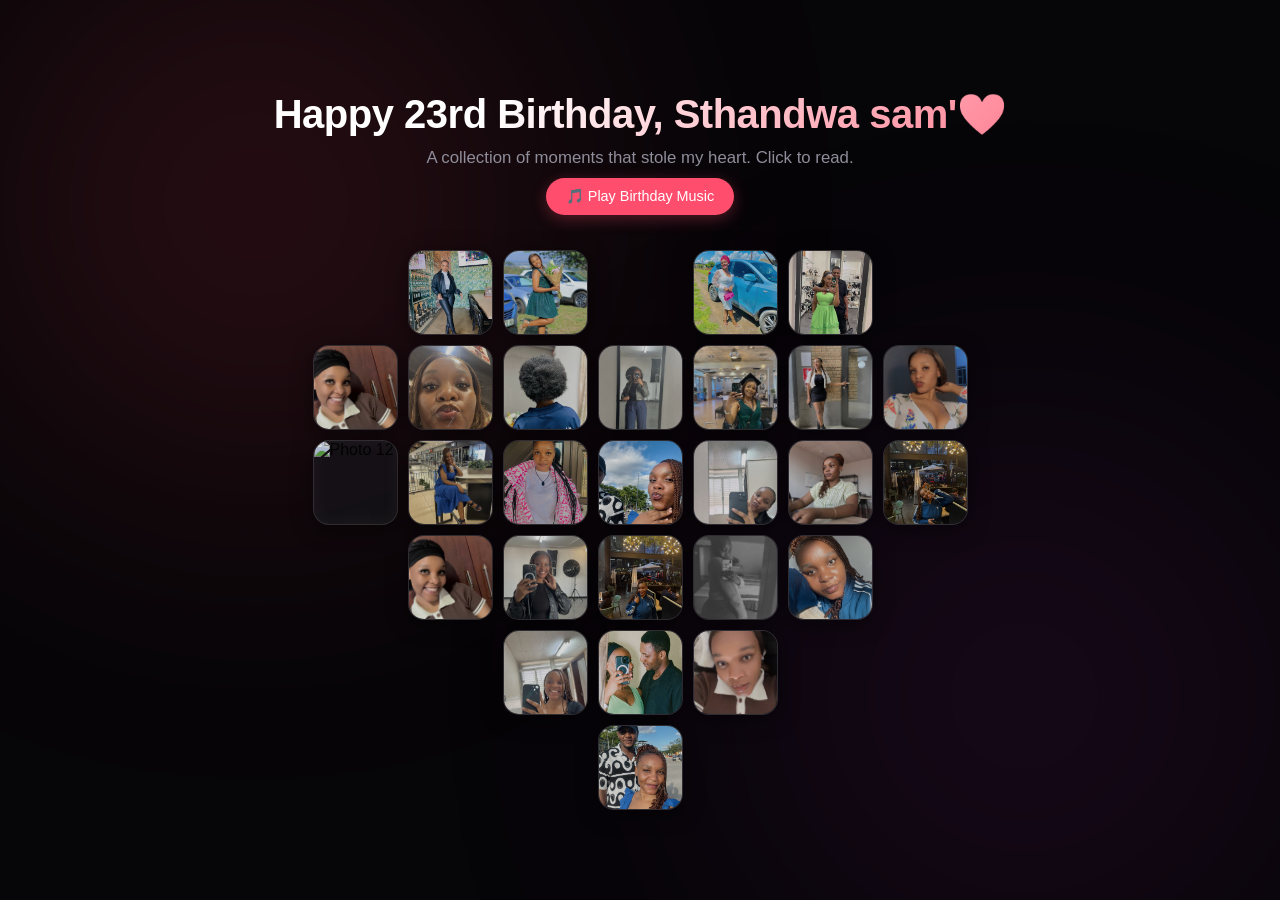
==== heart.html @ c0f25170 "v1 complete" ====
<!DOCTYPE html>
<html lang="en">
<head>
    <meta charset="UTF-8">
    <meta name="viewport" content="width=device-width, initial-scale=1.0">
    <title>Happy 23rd Birthday My Love!</title>
    <link rel="stylesheet" href="style.css">
    <style>
        /* Simple styling for the music control button */
        .music-btn {
            background: #ff4d6d;
            color: #fff;
            border: none;
            padding: 10px 20px;
            font-size: 0.9rem;
            border-radius: 20px;
            cursor: pointer;
            margin-top: 10px;
            box-shadow: 0 4px 15px rgba(255, 77, 109, 0.3);
            transition: transform 0.2s, background 0.2s;
        }
        .music-btn:hover {
            background: #ff758f;
            transform: scale(1.05);
        }
    </style>
</head>
<body>

    <div class="bg-glow-1"></div>
    <div class="bg-glow-2"></div>

    <audio id="birthdaySong" src="birthday.mp3" loop preload="auto"></audio>

    <div class="wrapper">
        <div class="header-banner">
            <h1>Happy 23rd Birthday, Sthandwa sam'❤️</h1>
            <p>A collection of moments that stole my heart. Click to read.</p>
            <button id="musicToggle" class="music-btn">🎵 Play Birthday Music</button>
        </div>

        <div class="heart-container">
            <div class="heart-cell pos-1-2" data-message="To the most beautiful girl in the world, happy 23rd birthday! 💖"><img src="images/img1.jpeg" alt="Photo 1"></div>
            <div class="heart-cell pos-1-3" data-message="Every single day with you feels like a dream come true. ✨"><img src="images/img2.jpeg" alt="Photo 2"></div>
            <div class="heart-cell pos-1-5" data-message="Cheers to 23 years of your incredible light in this world. 🥂"><img src="images/img3.jpeg" alt="Photo 3"></div>
            <div class="heart-cell pos-1-6" data-message="Your smile is my absolute favorite thing in the universe. 😍"><img src="images/img4.jpeg" alt="Photo 4"></div>
            
            <div class="heart-cell pos-2-1" data-message="I love the way you laugh at my terrible jokes. 😂💗"><img src="images/img5.jpeg" alt="Photo 5"></div>
            <div class="heart-cell pos-2-2" data-message="Growing and learning beside you is my greatest adventure. 🗺️"><img src="images/img6.jpeg" alt="Photo 6"></div>
            <div class="heart-cell pos-2-3" data-message="You look breathtakingly gorgeous in this picture! 🔥"><img src="images/img7.jpeg" alt="Photo 7"></div>
            <div class="heart-cell pos-2-4" data-message="Chapter 23 looks so, so incredibly good on you. 🎂"><img src="images/img8.JPG" alt="Photo 8"></div>
            <div class="heart-cell pos-2-5" data-message="Thank you for being my peace, my home, and my best friend. 🏠❤️"><img src="images/img9.jpeg" alt="Photo 9"></div>
            <div class="heart-cell pos-2-6" data-message="My love for you grows deeper with every passing second. 🌊"><img src="images/img10.jpeg" alt="Photo 10"></div>
            <div class="heart-cell pos-2-7" data-message="Forever wouldn't be long enough with you. ♾️"><img src="images/img11.jpeg" alt="Photo 11"></div>

            <div class="heart-cell pos-3-1" data-message="Still remember this day like it was yesterday! 📸"><img src="images/img12.jpeg" alt="Photo 12"></div>
            <div class="heart-cell pos-3-2" data-message="No matter where life takes us, my heart belongs to you. 🎯"><img src="images/img13.jpeg" alt="Photo 13"></div>
            <div class="heart-cell pos-3-3" data-message="You are the kindest, smartest soul I have ever known. 🧠🌹"><img src="images/Img14.JPG" alt="Photo 14"></div>
            <div class="heart-cell pos-3-4" data-message="The absolute center of my universe. ☀️"><img src="images/Img15.JPG" alt="Photo 15"></div>
            <div class="heart-cell pos-3-5" data-message="You make everything in life twice as beautiful. 🌸"><img src="images/img16.JPG" alt="Photo 16"></div>
            <div class="heart-cell pos-3-6" data-message="Holding your hand is still my favorite place to be. 🤝❤️"><img src="images/Img17.jpg" alt="Photo 17"></div>
            <div class="heart-cell pos-3-7" data-message="Falling for you was the easiest thing I've ever done. 🍂"><img src="images/Img18.JPG" alt="Photo 18"></div>

            <div class="heart-cell pos-4-2" data-message="I hope 23 brings you all the magic you deserve. 🪄🎉"><img src="images/Img19.JPG" alt="Photo 19"></div>
            <div class="heart-cell pos-4-3" data-message="You inspire me to be a better person every single day. 💪❤️"><img src="images/Img20.JPG" alt="Photo 20"></div>
            <div class="heart-cell pos-4-4" data-message="My favorite view will always be you looking back at me. 👀💗"><img src="images/Img21.JPG" alt="Photo 21"></div>
            <div class="heart-cell pos-4-5" data-message="May your year be filled with endless laughter and joy. 🎈"><img src="images/Img22.JPG" alt="Photo 22"></div>
            <div class="heart-cell pos-4-6" data-message="Through thick and thin, I am always in your corner. 🥊❤️"><img src="images/Img23.JPG" alt="Photo 23"></div>

            <div class="heart-cell pos-5-3" data-message="Counting my blessings, and you are always at the top. 💯"><img src="images/Img24.JPG" alt="Photo 24"></div>
            <div class="heart-cell pos-5-4" data-message="Here's to making countless more memories together! 🥂💫"><img src="images/Img25.JPG" alt="Photo 25"></div>
            <div class="heart-cell pos-5-5" data-message="You are my today, my tomorrow, and my forever. 🔐❤️"><img src="images/Img26.JPG" alt="Photo 26"></div>

            <div class="heart-cell pos-6-4" data-message="Happy 23rd Birthday! I love you infinitely. ❤️🎂🎉"><img src="images/Img27.JPG" alt="Photo 27"></div>
        </div>
    </div>

    <div class="overlay-modal" id="photoModal">
        <div class="close-hitbox"></div>
        <div class="modal-card-container">
            <div class="modal-card-inner">
                
                <div class="card-side side-front">
                    <img id="modalImg" src="" alt="Memory preview">
                    <div class="tap-hint">Tap card to read note ✨</div>
                </div>

                <div class="card-side side-back">
                    <div class="letter-deco">23 💖</div>
                    <div class="letter-body">
                        <p id="modalText"></p>
                    </div>
                    <button class="close-btn-action">Return to Heart</button>
                </div>

            </div>
        </div>
    </div>

    <script>
        const cells = document.querySelectorAll('.heart-cell');
        const modal = document.getElementById('photoModal');
        const cardInner = document.querySelector('.modal-card-inner');
        const modalImg = document.getElementById('modalImg');
        const modalText = document.getElementById('modalText');
        const closeHitbox = document.querySelector('.close-hitbox');
        const closeBtnAction = document.querySelector('.close-btn-action');
        
        // Music logic components
        const song = document.getElementById('birthdaySong');
        const musicToggleBtn = document.getElementById('musicToggle');
        let musicStarted = false;

        function startMusic() {
            if (!musicStarted) {
                song.muted = false; // Override potential default muted blocks
                song.play()
                    .then(() => {
                        musicStarted = true;
                        musicToggleBtn.textContent = "⏸️ Pause Music";
                    })
                    .catch(error => console.log("Audio play blocked: ", error));
            } else {
                if (song.paused) {
                    song.play();
                    musicToggleBtn.textContent = "⏸️ Pause Music";
                } else {
                    song.pause();
                    musicToggleBtn.textContent = "▶️ Play Music";
                }
            }
        }

        // Trigger via explicitly clicking the button
        musicToggleBtn.addEventListener('click', startMusic);

        // Fallback trigger: clicking any heart picture opens modal AND attempts to start music
        cells.forEach(cell => {
            cell.addEventListener('click', () => {
                const img = cell.querySelector('img');
                const msg = cell.getAttribute('data-message');
                
                modalImg.src = img.src;
                modalText.textContent = msg;
                modal.classList.add('active');

                // Try playing if it hasn't started yet
                if (!musicStarted) {
                    startMusic();
                }
            });
        });

        // Toggle the flip logic on card click
        cardInner.addEventListener('click', (e) => {
            if(e.target.classList.contains('close-btn-action')) return;
            cardInner.classList.toggle('flipped');
        });

        // Function to securely close modal and reset state
        function closeModal() {
            modal.classList.remove('active');
            setTimeout(() => {
                cardInner.classList.remove('flipped');
            }, 400);
        }

        closeHitbox.addEventListener('click', closeModal);
        closeBtnAction.addEventListener('click', closeModal);
    </script>
</body>
</html>
---- style.css ----
:root {
    --card-size: 85px;
    --gap-size: 10px;
    --accent: #ff4b5c;
    --accent-glow: rgba(255, 75, 92, 0.4);
    --surface: rgba(22, 21, 26, 0.7);
    --border: rgba(255, 255, 255, 0.12);
}

* {
    box-sizing: border-box;
}

body {
    margin: 0;
    min-height: 100vh;
    display: flex;
    justify-content: center;
    align-items: center;
    background-color: #060508;
    font-family: -apple-system, BlinkMacSystemFont, "SF Pro Display", "Segoe UI", Roboto, sans-serif;
    overflow-x: hidden;
}

/* Luxury Animated Ambient Backdrops */
.bg-glow-1, .bg-glow-2 {
    position: fixed;
    width: 60vw;
    height: 60vw;
    border-radius: 50%;
    filter: blur(140px);
    z-index: 0;
    pointer-events: none;
    opacity: 0.25;
}
.bg-glow-1 {
    top: -20%;
    left: -10%;
    background: radial-gradient(circle, var(--accent) 0%, transparent 70%);
    animation: floatingAmbience 12s infinite alternate ease-in-out;
}
.bg-glow-2 {
    bottom: -20%;
    right: -10%;
    background: radial-gradient(circle, #8a2387 0%, transparent 70%);
    animation: floatingAmbience 16s infinite alternate-reverse ease-in-out;
}

.wrapper {
    position: relative;
    z-index: 2;
    display: flex;
    flex-direction: column;
    align-items: center;
    padding: 40px 20px;
}

/* Banner Styling */
.header-banner {
    text-align: center;
    margin-bottom: 35px;
    opacity: 0;
    transform: translateY(-30px);
    animation: entranceFade 1s cubic-bezier(0.16, 1, 0.3, 1) 0.2s forwards;
}

.header-banner h1 {
    font-size: 2.5rem;
    font-weight: 700;
    letter-spacing: -0.5px;
    margin: 0 0 10px 0;
    background: linear-gradient(135deg, #fff 30%, #ff8597 100%);
    -webkit-background-clip: text;
    -webkit-text-fill-color: transparent;
}

.header-banner p {
    color: #8e8d99;
    font-size: 1.05rem;
    margin: 0;
}

/* Grid Matrix Container */
.heart-container {
    display: grid;
    grid-template-columns: repeat(7, var(--card-size));
    grid-template-rows: repeat(6, var(--card-size));
    gap: var(--gap-size);
    perspective: 1000px;
}

/* Cell Architecture & Micro-Interactions */
.heart-cell {
    width: 100%;
    height: 100%;
    aspect-ratio: 1 / 1;
    overflow: hidden;
    border-radius: 16px;
    background-color: var(--surface);
    border: 1px solid var(--border);
    box-shadow: 0 4px 20px rgba(0,0,0,0.5);
    cursor: pointer;
    position: relative;
    
    opacity: 0;
    transform: scale(0.4) translateY(40px);
    animation: entranceWave 0.8s cubic-bezier(0.34, 1.56, 0.64, 1) forwards;
}

.heart-cell img {
    width: 100%;
    height: 100%;
    object-fit: cover;
    filter: grayscale(15%) brightness(85%);
    transition: transform 0.5s cubic-bezier(0.16, 1, 0.3, 1), filter 0.5s ease;
}

.heart-cell::after {
    content: '';
    position: absolute;
    inset: 0;
    box-shadow: inset 0 0 20px rgba(255,255,255,0.05);
    pointer-events: none;
}

.heart-cell:hover {
    transform: scale(1.22) translateZ(20px) !important;
    z-index: 20;
    border-color: var(--accent);
    box-shadow: 0 15px 35px var(--accent-glow), 0 0 0 4px rgba(255,75,92,0.15);
}

.heart-cell:hover img {
    filter: grayscale(0%) brightness(105%);
    transform: scale(1.1);
}

/* Grid Alignment Coordinate mapping Matrix */
.pos-1-2 { grid-row: 1; grid-column: 2; animation-delay: 0.05s; }
.pos-1-3 { grid-row: 1; grid-column: 3; animation-delay: 0.10s; }
.pos-1-5 { grid-row: 1; grid-column: 5; animation-delay: 0.15s; }
.pos-1-6 { grid-row: 1; grid-column: 6; animation-delay: 0.20s; }
.pos-2-1 { grid-row: 2; grid-column: 1; animation-delay: 0.15s; }
.pos-2-2 { grid-row: 2; grid-column: 2; animation-delay: 0.20s; }
.pos-2-3 { grid-row: 2; grid-column: 3; animation-delay: 0.25s; }
.pos-2-4 { grid-row: 2; grid-column: 4; animation-delay: 0.30s; }
.pos-2-5 { grid-row: 2; grid-column: 5; animation-delay: 0.35s; }
.pos-2-6 { grid-row: 2; grid-column: 6; animation-delay: 0.40s; }
.pos-2-7 { grid-row: 2; grid-column: 7; animation-delay: 0.45s; }
.pos-3-1 { grid-row: 3; grid-column: 1; animation-delay: 0.25s; }
.pos-3-2 { grid-row: 3; grid-column: 2; animation-delay: 0.30s; }
.pos-3-3 { grid-row: 3; grid-column: 3; animation-delay: 0.35s; }
.pos-3-4 { grid-row: 3; grid-column: 4; animation-delay: 0.40s; }
.pos-3-5 { grid-row: 3; grid-column: 5; animation-delay: 0.45s; }
.pos-3-6 { grid-row: 3; grid-column: 6; animation-delay: 0.50s; }
.pos-3-7 { grid-row: 3; grid-column: 7; animation-delay: 0.55s; }
.pos-4-2 { grid-row: 4; grid-column: 2; animation-delay: 0.45s; }
.pos-4-3 { grid-row: 4; grid-column: 3; animation-delay: 0.50s; }
.pos-4-4 { grid-row: 4; grid-column: 4; animation-delay: 0.55s; }
.pos-4-5 { grid-row: 4; grid-column: 5; animation-delay: 0.60s; }
.pos-4-6 { grid-row: 4; grid-column: 6; animation-delay: 0.65s; }
.pos-5-3 { grid-row: 5; grid-column: 3; animation-delay: 0.60s; }
.pos-5-4 { grid-row: 5; grid-column: 4; animation-delay: 0.65s; }
.pos-5-5 { grid-row: 5; grid-column: 5; animation-delay: 0.70s; }
.pos-6-4 { grid-row: 6; grid-column: 4; animation-delay: 0.80s; }

/* 3D Immersive Lightbox Overhaul Layout */
.overlay-modal {
    position: fixed;
    inset: 0;
    z-index: 9999;
    display: flex;
    justify-content: center;
    align-items: center;
    opacity: 0;
    pointer-events: none;
    transition: opacity 0.5s cubic-bezier(0.16, 1, 0.3, 1);
}

.overlay-modal.active {
    opacity: 1;
    pointer-events: auto;
}

.close-hitbox {
    position: absolute;
    inset: 0;
    background-color: rgba(6, 5, 8, 0.65);
    backdrop-filter: blur(25px);
    -webkit-backdrop-filter: blur(25px);
}

/* Card Theater Window viewport */
.modal-card-container {
    position: relative;
    width: 380px;
    height: 500px;
    perspective: 1600px;
    z-index: 10;
}

.modal-card-inner {
    width: 100%;
    height: 100%;
    position: relative;
    transform-style: preserve-3d;
    transition: transform 0.7s cubic-bezier(0.34, 1.56, 0.64, 1);
    cursor: pointer;
}

.modal-card-inner.flipped {
    transform: rotateY(180deg);
}

/* Double Faced Engine architecture */
.card-side {
    position: absolute;
    inset: 0;
    backface-visibility: hidden;
    -webkit-backface-visibility: hidden;
    border-radius: 28px;
    border: 1px solid rgba(255, 255, 255, 0.15);
    box-shadow: 0 30px 60px rgba(0,0,0,0.8);
    overflow: hidden;
}

/* FRONT FACE */
.side-front {
    background-color: #16151a;
}
.side-front img {
    width: 100%;
    height: 100%;
    object-fit: cover;
}
.tap-hint {
    position: absolute;
    bottom: 20px;
    left: 50%;
    transform: translateX(-50%);
    background: rgba(0, 0, 0, 0.6);
    backdrop-filter: blur(8px);
    padding: 8px 18px;
    border-radius: 30px;
    font-size: 0.85rem;
    color: #fff;
    border: 1px solid rgba(255,255,255,0.1);
    animation: bouncepulse 2s infinite ease-in-out;
}

/* BACK FACE - Polish Luxury Text Window */
.side-back {
    background: linear-gradient(135deg, #1d1b24 0%, #111015 100%);
    transform: rotateY(180deg);
    display: flex;
    flex-direction: column;
    justify-content: space-between;
    padding: 35px;
    color: #fff;
}

.letter-deco {
    font-size: 2.5rem;
    font-weight: 800;
    text-align: left;
    background: linear-gradient(45deg, var(--accent), #ff758c);
    -webkit-background-clip: text;
    -webkit-text-fill-color: transparent;
    opacity: 0.6;
}

.letter-body {
    flex-grow: 1;
    display: flex;
    align-items: center;
    justify-content: center;
    margin: 20px 0;
}

.letter-body p {
    font-size: 1.35rem;
    line-height: 1.7;
    font-weight: 400;
    color: #f1f0f5;
    text-align: center;
    margin: 0;
}

.close-btn-action {
    background: linear-gradient(90deg, var(--accent) 0%, #ff5e70 100%);
    border: none;
    padding: 14px;
    border-radius: 14px;
    color: white;
    font-weight: 600;
    font-size: 1rem;
    cursor: pointer;
    box-shadow: 0 8px 20px rgba(255, 75, 92, 0.3);
    transition: transform 0.2s, box-shadow 0.2s;
}

.close-btn-action:hover {
    transform: translateY(-2px);
    box-shadow: 0 12px 25px rgba(255, 75, 92, 0.5);
}

/* Keyframes Engine */
@keyframes entranceWave {
    to {
        opacity: 1;
        transform: scale(1) translateY(0);
    }
}
@keyframes entranceFade {
    to {
        opacity: 1;
        transform: translateY(0);
    }
}
@keyframes floatingAmbience {
    0% { transform: translate(0, 0) scale(1); }
    100% { transform: translate(8%, 10%) scale(1.15); }
}
@keyframes bouncepulse {
    0%, 100% { transform: translateX(-50%) translateY(0); opacity: 0.8; }
    50% { transform: translateX(-50%) translateY(-6px); opacity: 1; }
}

/* Viewport Scale Mechanics */
@media (max-width: 680px) {
    :root {
        --card-size: 12.5vw;
        --gap-size: 1.5vw;
    }
    .header-banner h1 { font-size: 1.6rem; }
    .modal-card-container { width: 85vw; height: 60vh; }
    .letter-body p { font-size: 1.1rem; }
}
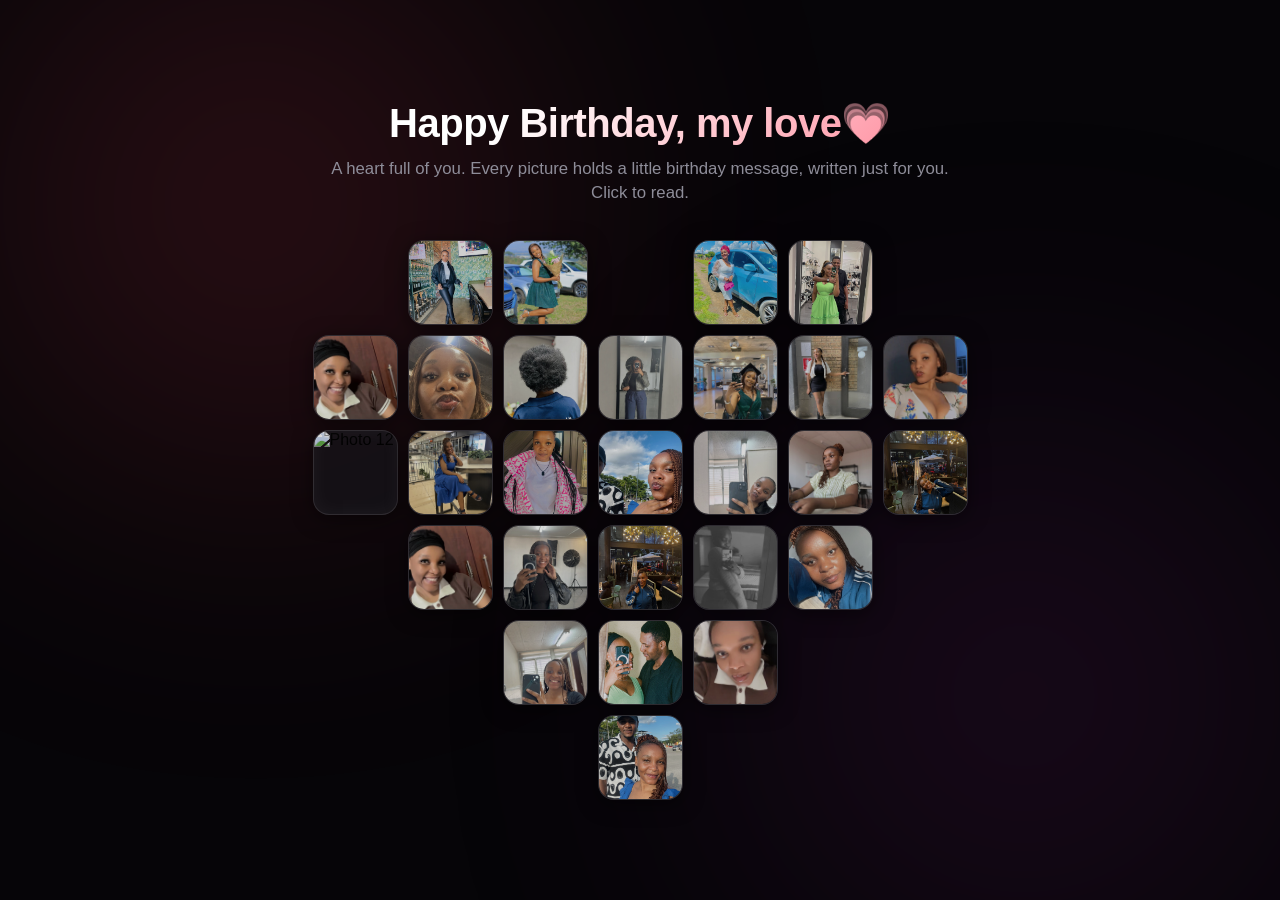
==== commit a2579dd7: "v3 modified" ====
--- a/heart.html
+++ b/heart.html
@@ -6,22 +6,153 @@
     <title>Happy 23rd Birthday My Love!</title>
     <link rel="stylesheet" href="style.css">
     <style>
-        /* Simple styling for the music control button */
-        .music-btn {
+        /* --- Professional Compact Modal & Card Enhancements --- */
+        .modal-card-container {
+            position: relative;
+            display: flex;
+            align-items: center;
+            justify-content: center;
+            width: 85%;
+            max-width: 340px; /* Sleek, compact size */
+        }
+
+        /* Sleek Close Button at the top right of the modal area */
+        .modal-close-x {
+            position: absolute;
+            top: -40px;
+            right: 0;
+            background: rgba(255, 255, 255, 0.2);
+            border: 1px solid rgba(255, 255, 255, 0.4);
+            color: #fff;
+            width: 32px;
+            height: 32px;
+            border-radius: 50%;
+            font-size: 1rem;
+            display: flex;
+            align-items: center;
+            justify-content: center;
+            cursor: pointer;
+            backdrop-filter: blur(5px);
+            transition: background 0.2s, transform 0.2s;
+            z-index: 10;
+        }
+        .modal-close-x:hover {
+            background: #ff4d6d;
+            border-color: #ff4d6d;
+            transform: scale(1.1);
+        }
+
+        /* Seamless Navigation Side Arrows */
+        .nav-arrow {
+            position: absolute;
+            top: 50%;
+            transform: translateY(-50%);
+            background: rgba(255, 255, 255, 0.9);
+            border: none;
+            color: #333;
+            width: 38px;
+            height: 38px;
+            border-radius: 50%;
+            font-size: 1.1rem;
+            display: flex;
+            align-items: center;
+            justify-content: center;
+            cursor: pointer;
+            box-shadow: 0 4px 12px rgba(0, 0, 0, 0.15);
+            transition: all 0.2s ease;
+            z-index: 10;
+        }
+        .nav-arrow:hover {
             background: #ff4d6d;
             color: #fff;
+            transform: translateY(-50%) scale(1.1);
+        }
+        .nav-arrow.prev { left: -50px; }
+        .nav-arrow.next { right: -50px; }
+
+        /* Responsive behavior for smaller mobile screen widths */
+        @media (max-width: 500px) {
+            .nav-arrow.prev { left: 8px; }
+            .nav-arrow.next { right: 8px; }
+            .nav-arrow {
+                background: rgba(255, 255, 255, 0.75);
+                backdrop-filter: blur(4px);
+            }
+        }
+
+        /* Front Side image container optimization */
+        .card-side.side-front {
+            overflow: hidden;
+            border-radius: 12px;
+            background: #000;
+        }
+        .card-side.side-front img {
+            width: 100%;
+            height: 100%;
+            object-fit: cover;
+        }
+        .tap-hint {
+            font-size: 0.8rem;
+            bottom: 12px;
+        }
+
+        /* Elegant letter paper back design */
+        .card-side.side-back {
+            background: #fffdf9; 
+            border: 1px solid #f0e6df;
+            display: flex;
+            flex-direction: column;
+            justify-content: space-between;
+            padding: 20px 18px;
+            box-sizing: border-box;
+            border-radius: 12px;
+        }
+
+        .letter-deco {
+            font-family: 'Georgia', serif;
+            font-size: 1.15rem;
+            color: #ff4d6d;
+            font-weight: bold;
+            border-bottom: 2px dashed #ffe3e8;
+            padding-bottom: 6px;
+            text-align: center;
+            width: 100%;
+        }
+
+        .letter-body {
+            flex-grow: 1;
+            display: flex;
+            align-items: center;
+            justify-content: center;
+            margin: 12px 0;
+        }
+
+        .letter-body p {
+            font-family: 'Georgia', serif;
+            font-size: 0.98rem;
+            line-height: 1.5;
+            color: #4a4a4a;
+            text-align: center;
+            margin: 0;
+            font-style: italic;
+        }
+
+        .close-btn-action {
+            background: linear-gradient(135deg, #ff4d6d, #ff758f);
+            color: white;
             border: none;
-            padding: 10px 20px;
-            font-size: 0.9rem;
+            padding: 8px 18px;
             border-radius: 20px;
+            font-weight: 600;
+            font-size: 0.8rem;
             cursor: pointer;
-            margin-top: 10px;
-            box-shadow: 0 4px 15px rgba(255, 77, 109, 0.3);
-            transition: transform 0.2s, background 0.2s;
-        }
-        .music-btn:hover {
-            background: #ff758f;
-            transform: scale(1.05);
+            box-shadow: 0 4px 10px rgba(255, 77, 109, 0.15);
+            transition: opacity 0.2s, transform 0.2s;
+            align-self: center;
+        }
+        .close-btn-action:hover {
+            transform: translateY(-2px);
+            box-shadow: 0 6px 14px rgba(255, 77, 109, 0.25);
         }
     </style>
 </head>
@@ -30,63 +161,68 @@
     <div class="bg-glow-1"></div>
     <div class="bg-glow-2"></div>
 
+    <!-- Hidden loop track -->
     <audio id="birthdaySong" src="birthday.mp3" loop preload="auto"></audio>
 
     <div class="wrapper">
         <div class="header-banner">
-            <h1>Happy 23rd Birthday, Sthandwa sam'❤️</h1>
-            <p>A collection of moments that stole my heart. Click to read.</p>
-            <button id="musicToggle" class="music-btn">🎵 Play Birthday Music</button>
+            <h1>Happy Birthday, my love💗</h1>
+            <p>A heart full of you. Every picture holds a little birthday message, written just for you. Click to read.</p>
         </div>
 
         <div class="heart-container">
-            <div class="heart-cell pos-1-2" data-message="To the most beautiful girl in the world, happy 23rd birthday! 💖"><img src="images/img1.jpeg" alt="Photo 1"></div>
-            <div class="heart-cell pos-1-3" data-message="Every single day with you feels like a dream come true. ✨"><img src="images/img2.jpeg" alt="Photo 2"></div>
-            <div class="heart-cell pos-1-5" data-message="Cheers to 23 years of your incredible light in this world. 🥂"><img src="images/img3.jpeg" alt="Photo 3"></div>
-            <div class="heart-cell pos-1-6" data-message="Your smile is my absolute favorite thing in the universe. 😍"><img src="images/img4.jpeg" alt="Photo 4"></div>
+            <div class="heart-cell pos-1-2" data-index="0" data-message="Surrounded by fine bottles, yet somehow you're still the finest thing in the picture. Happy Birthday, my love 💖"><img src="images/img1.jpeg" alt="Photo 1"></div>
+            <div class="heart-cell pos-1-3" data-index="1" data-message="Some people deserve flowers, you serve gardens 😂"><img src="images/img2.jpeg" alt="Photo 2"></div>
+            <div class="heart-cell pos-1-5" data-index="2" data-message="A heart that seeks God is the most beautiful heart of all, and yours is one I'm forever grateful for. 🥂"><img src="images/img3.jpeg" alt="Photo 3"></div>
+            <div class="heart-cell pos-1-6" data-index="3" data-message="Your smile is my absolute favorite thing in the universe. "><img src="images/img4.jpeg" alt="Photo 4"></div>
             
-            <div class="heart-cell pos-2-1" data-message="I love the way you laugh at my terrible jokes. 😂💗"><img src="images/img5.jpeg" alt="Photo 5"></div>
-            <div class="heart-cell pos-2-2" data-message="Growing and learning beside you is my greatest adventure. 🗺️"><img src="images/img6.jpeg" alt="Photo 6"></div>
-            <div class="heart-cell pos-2-3" data-message="You look breathtakingly gorgeous in this picture! 🔥"><img src="images/img7.jpeg" alt="Photo 7"></div>
-            <div class="heart-cell pos-2-4" data-message="Chapter 23 looks so, so incredibly good on you. 🎂"><img src="images/img8.JPG" alt="Photo 8"></div>
-            <div class="heart-cell pos-2-5" data-message="Thank you for being my peace, my home, and my best friend. 🏠❤️"><img src="images/img9.jpeg" alt="Photo 9"></div>
-            <div class="heart-cell pos-2-6" data-message="My love for you grows deeper with every passing second. 🌊"><img src="images/img10.jpeg" alt="Photo 10"></div>
-            <div class="heart-cell pos-2-7" data-message="Forever wouldn't be long enough with you. ♾️"><img src="images/img11.jpeg" alt="Photo 11"></div>
-
-            <div class="heart-cell pos-3-1" data-message="Still remember this day like it was yesterday! 📸"><img src="images/img12.jpeg" alt="Photo 12"></div>
-            <div class="heart-cell pos-3-2" data-message="No matter where life takes us, my heart belongs to you. 🎯"><img src="images/img13.jpeg" alt="Photo 13"></div>
-            <div class="heart-cell pos-3-3" data-message="You are the kindest, smartest soul I have ever known. 🧠🌹"><img src="images/Img14.JPG" alt="Photo 14"></div>
-            <div class="heart-cell pos-3-4" data-message="The absolute center of my universe. ☀️"><img src="images/Img15.JPG" alt="Photo 15"></div>
-            <div class="heart-cell pos-3-5" data-message="You make everything in life twice as beautiful. 🌸"><img src="images/img16.JPG" alt="Photo 16"></div>
-            <div class="heart-cell pos-3-6" data-message="Holding your hand is still my favorite place to be. 🤝❤️"><img src="images/Img17.jpg" alt="Photo 17"></div>
-            <div class="heart-cell pos-3-7" data-message="Falling for you was the easiest thing I've ever done. 🍂"><img src="images/Img18.JPG" alt="Photo 18"></div>
-
-            <div class="heart-cell pos-4-2" data-message="I hope 23 brings you all the magic you deserve. 🪄🎉"><img src="images/Img19.JPG" alt="Photo 19"></div>
-            <div class="heart-cell pos-4-3" data-message="You inspire me to be a better person every single day. 💪❤️"><img src="images/Img20.JPG" alt="Photo 20"></div>
-            <div class="heart-cell pos-4-4" data-message="My favorite view will always be you looking back at me. 👀💗"><img src="images/Img21.JPG" alt="Photo 21"></div>
-            <div class="heart-cell pos-4-5" data-message="May your year be filled with endless laughter and joy. 🎈"><img src="images/Img22.JPG" alt="Photo 22"></div>
-            <div class="heart-cell pos-4-6" data-message="Through thick and thin, I am always in your corner. 🥊❤️"><img src="images/Img23.JPG" alt="Photo 23"></div>
-
-            <div class="heart-cell pos-5-3" data-message="Counting my blessings, and you are always at the top. 💯"><img src="images/Img24.JPG" alt="Photo 24"></div>
-            <div class="heart-cell pos-5-4" data-message="Here's to making countless more memories together! 🥂💫"><img src="images/Img25.JPG" alt="Photo 25"></div>
-            <div class="heart-cell pos-5-5" data-message="You are my today, my tomorrow, and my forever. 🔐❤️"><img src="images/Img26.JPG" alt="Photo 26"></div>
-
-            <div class="heart-cell pos-6-4" data-message="Happy 23rd Birthday! I love you infinitely. ❤️🎂🎉"><img src="images/Img27.JPG" alt="Photo 27"></div>
+            <div class="heart-cell pos-2-1" data-index="4" data-message="Every time you smile, my heart smiles with you."><img src="images/img5.jpeg" alt="Photo 5"></div>
+            <div class="heart-cell pos-2-2" data-index="5" data-message="The face card speaks for itself. I don't need to say much."><img src="images/img6.jpeg" alt="Photo 6"></div>
+            <div class="heart-cell pos-2-3" data-index="6" data-message="You remind me that authenticity is the most beautiful thing anyone can wear."><img src="images/img7.jpeg" alt="Photo 7"></div>
+            <div class="heart-cell pos-2-4" data-index="7" data-message="Thank you for being my peace, my home, and my best friend. "><img src="images/img8.JPG" alt="Photo 8"></div>
+            <div class="heart-cell pos-2-5" data-index="8" data-message="This picture is proof that you never give up on your dreams. Keep chasing them because the world needs everything you have to offer."><img src="images/img9.jpeg" alt="Photo 9"></div>
+            <div class="heart-cell pos-2-6" data-index="9" data-message="This picture has been my favorite from the moment I first saw it."><img src="images/img10.jpeg" alt="Photo 10"></div>
+            <div class="heart-cell pos-2-7" data-index="10" data-message="May this birthday mark the beginning of a season filled with healing, answered prayers, and happiness that never leaves your side. I can’t promise that life will always be easy, but I do promise that as long as I’m able, you’ll never have to face it alone."><img src="images/img11.jpeg" alt="Photo 11"></div>
+
+            <div class="heart-cell pos-3-1" data-index="11" data-message="Still remember this day like it was yesterday!"><img src="images/img12.jpeg" alt="Photo 12"></div>
+            <div class="heart-cell pos-3-2" data-index="12" data-message="Every time I see this picture, I'm taken back to the excitement of our first date. Little did I know that one day I'd be celebrating the birthday of the woman who would become my greatest blessing."><img src="images/img13.jpeg" alt="Photo 13"></div>
+            <div class="heart-cell pos-3-3" data-index="13" data-message="You are the kindest, smartest soul I have ever known."><img src="images/Img14.JPG" alt="Photo 14"></div>
+            <div class="heart-cell pos-3-4" data-index="14" data-message="The absolute center of my universe."><img src="images/Img15.JPG" alt="Photo 15"></div>
+            <div class="heart-cell pos-3-5" data-index="15" data-message="Umuhle sthandwa sam, ngyaktsandza."><img src="images/img16.JPG" alt="Photo 16"></div>
+            <div class="heart-cell pos-3-6" data-index="16" data-message="Behind that desk is a woman with big dreams, a kind heart, and an unstoppable spirit. Never stop believing in yourself."><img src="images/Img17.jpg" alt="Photo 17"></div>
+            <div class="heart-cell pos-3-7" data-index="17" data-message="Happy Birthday to the woman whose intelligence impresses me, whose determination inspires me, and whose heart I get to love every day."><img src="images/Img18.JPG" alt="Photo 18"></div>
+
+            <div class="heart-cell pos-4-2" data-index="18" data-message="I hope 23 brings you all the magic you deserve. "><img src="images/Img19.JPG" alt="Photo 19"></div>
+            <div class="heart-cell pos-4-3" data-index="19" data-message="You inspire me to be a better person every single day. "><img src="images/Img20.JPG" alt="Photo 20"></div>
+            <div class="heart-cell pos-4-4" data-index="20" data-message=" SMASH💗"><img src="images/Img21.JPG" alt="Photo 21"></div>
+            <div class="heart-cell pos-4-5" data-index="21" data-message="kao rata motho waka"><img src="images/Img22.JPG" alt="Photo 22"></div>
+            <div class="heart-cell pos-4-6" data-index="22" data-message="I hope you see yourself the way I see you, extraordinary in every way."><img src="images/Img23.JPG" alt="Photo 23"></div>
+
+            <div class="heart-cell pos-5-3" data-index="23" data-message="You're the only distraction I'll never complain about."><img src="images/Img24.JPG" alt="Photo 24"></div>
+            <div class="heart-cell pos-5-4" data-index="24" data-message="My favorite view will always be you looking back at me."><img src="images/Img25.JPG" alt="Photo 25"></div>
+            <div class="heart-cell pos-5-5" data-index="25" data-message="You are my today, my tomorrow, and my forever."><img src="images/Img26.JPG" alt="Photo 26"></div>
+
+            <div class="heart-cell pos-6-4" data-index="26" data-message="Happy 23rd Birthday! I love you infinitely. "><img src="images/Img27.JPG" alt="Photo 27"></div>
         </div>
     </div>
 
     <div class="overlay-modal" id="photoModal">
         <div class="close-hitbox"></div>
+        
         <div class="modal-card-container">
+            <button class="modal-close-x" id="modalCloseX" title="Close Modal">✕</button>
+            <button class="nav-arrow prev" id="prevBtn" title="Previous Memory">←</button>
+            <button class="nav-arrow next" id="nextBtn" title="Next Memory">→</button>
+
             <div class="modal-card-inner">
                 
                 <div class="card-side side-front">
                     <img id="modalImg" src="" alt="Memory preview">
-                    <div class="tap-hint">Tap card to read note ✨</div>
+                    <div class="tap-hint">Tap card to read note</div>
                 </div>
 
                 <div class="card-side side-back">
-                    <div class="letter-deco">23 💖</div>
+                    <div class="letter-deco">Chapter 23 💖</div>
                     <div class="letter-body">
                         <p id="modalText"></p>
                     </div>
@@ -98,75 +234,112 @@
     </div>
 
     <script>
-        const cells = document.querySelectorAll('.heart-cell');
-        const modal = document.getElementById('photoModal');
-        const cardInner = document.querySelector('.modal-card-inner');
-        const modalImg = document.getElementById('modalImg');
-        const modalText = document.getElementById('modalText');
-        const closeHitbox = document.querySelector('.close-hitbox');
-        const closeBtnAction = document.querySelector('.close-btn-action');
+    const cells = Array.from(document.querySelectorAll('.heart-cell'));
+    const modal = document.getElementById('photoModal');
+    const cardInner = document.querySelector('.modal-card-inner');
+    const modalImg = document.getElementById('modalImg');
+    const modalText = document.getElementById('modalText');
+    const closeHitbox = document.querySelector('.close-hitbox');
+    const closeBtnAction = document.querySelector('.close-btn-action');
+    const modalCloseX = document.getElementById('modalCloseX');
+    
+    const prevBtn = document.getElementById('prevBtn');
+    const nextBtn = document.getElementById('nextBtn');
+    
+    let currentActiveIndex = 0;
+
+    // --- Music Initialization ---
+    const song = document.getElementById('birthdaySong');
+
+    // Function to handle the music
+    function startMusic() {
+        // Attempt to play the song
+        const playPromise = song.play();
         
-        // Music logic components
-        const song = document.getElementById('birthdaySong');
-        const musicToggleBtn = document.getElementById('musicToggle');
-        let musicStarted = false;
-
-        function startMusic() {
-            if (!musicStarted) {
-                song.muted = false; // Override potential default muted blocks
-                song.play()
-                    .then(() => {
-                        musicStarted = true;
-                        musicToggleBtn.textContent = "⏸️ Pause Music";
-                    })
-                    .catch(error => console.log("Audio play blocked: ", error));
-            } else {
-                if (song.paused) {
-                    song.play();
-                    musicToggleBtn.textContent = "⏸️ Pause Music";
-                } else {
-                    song.pause();
-                    musicToggleBtn.textContent = "▶️ Play Music";
-                }
-            }
-        }
-
-        // Trigger via explicitly clicking the button
-        musicToggleBtn.addEventListener('click', startMusic);
-
-        // Fallback trigger: clicking any heart picture opens modal AND attempts to start music
-        cells.forEach(cell => {
-            cell.addEventListener('click', () => {
-                const img = cell.querySelector('img');
-                const msg = cell.getAttribute('data-message');
-                
-                modalImg.src = img.src;
-                modalText.textContent = msg;
-                modal.classList.add('active');
-
-                // Try playing if it hasn't started yet
-                if (!musicStarted) {
-                    startMusic();
-                }
+        if (playPromise !== undefined) {
+            playPromise.then(() => {
+                // Autoplay started successfully!
+                document.removeEventListener('click', startMusic);
+                document.removeEventListener('touchstart', startMusic);
+            }).catch(error => {
+                // Autoplay was blocked by the browser. 
+                // The music will start on the user's first click/tap instead.
+                console.log("Waiting for interaction to play audio...");
             });
+        }
+    }
+
+    // Try to play as soon as the HTML is loaded
+    document.addEventListener("DOMContentLoaded", startMusic);
+    
+    // Fallback: If blocked, play on the very first click or tap anywhere on the page
+    document.addEventListener('click', startMusic, { once: true });
+    document.addEventListener('touchstart', startMusic, { once: true });
+
+
+    // --- Photo Gallery & Modal Logic ---
+    function loadMemoryData(index) {
+        cardInner.classList.remove('flipped');
+        const cell = cells[index];
+        if (!cell) return;
+
+        const img = cell.querySelector('img');
+        const msg = cell.getAttribute('data-message');
+        
+        modalImg.style.opacity = 0;
+        setTimeout(() => {
+            modalImg.src = img.src;
+            modalText.textContent = msg;
+            modalImg.style.opacity = 1;
+        }, 150);
+
+        currentActiveIndex = index;
+    }
+
+    cells.forEach((cell, idx) => {
+        cell.addEventListener('click', () => {
+            loadMemoryData(idx);
+            modal.classList.add('active');
+            startMusic(); // Backup trigger inside card taps
         });
-
-        // Toggle the flip logic on card click
-        cardInner.addEventListener('click', (e) => {
-            if(e.target.classList.contains('close-btn-action')) return;
-            cardInner.classList.toggle('flipped');
-        });
-
-        // Function to securely close modal and reset state
-        function closeModal() {
-            modal.classList.remove('active');
-            setTimeout(() => {
-                cardInner.classList.remove('flipped');
-            }, 400);
-        }
-
-        closeHitbox.addEventListener('click', closeModal);
-        closeBtnAction.addEventListener('click', closeModal);
-    </script>
+    });
+
+    nextBtn.addEventListener('click', (e) => {
+        e.stopPropagation();
+        let nextIndex = currentActiveIndex + 1;
+        if (nextIndex >= cells.length) nextIndex = 0;
+        loadMemoryData(nextIndex);
+    });
+
+    prevBtn.addEventListener('click', (e) => {
+        e.stopPropagation();
+        let prevIndex = currentActiveIndex - 1;
+        if (prevIndex < 0) prevIndex = cells.length - 1;
+        loadMemoryData(prevIndex);
+    });
+
+    cardInner.addEventListener('click', (e) => {
+        if(e.target.classList.contains('close-btn-action')) return;
+        cardInner.classList.toggle('flipped');
+    });
+
+    function closeModal() {
+        modal.classList.remove('active');
+        setTimeout(() => {
+            cardInner.classList.remove('flipped');
+        }, 400);
+    }
+
+    closeHitbox.addEventListener('click', closeModal);
+    closeBtnAction.addEventListener('click', closeModal);
+    modalCloseX.addEventListener('click', closeModal);
+
+    document.addEventListener('keydown', (e) => {
+        if (!modal.classList.contains('active')) return;
+        if (e.key === 'ArrowRight') nextBtn.click();
+        else if (e.key === 'ArrowLeft') prevBtn.click();
+        else if (e.key === 'Escape') closeModal();
+    });
+</script>
 </body>
 </html>
--- a/style.css
+++ b/style.css
@@ -1,6 +1,7 @@
 :root {
-    --card-size: 85px;
-    --gap-size: 10px;
+    /* Responsive sizing matrix using clamp: Minimum 42px, scales smoothly, Max 85px */
+    --card-size: clamp(42px, 11vw, 85px);
+    --gap-size: clamp(4px, 1.2vw, 10px);
     --accent: #ff4b5c;
     --accent-glow: rgba(255, 75, 92, 0.4);
     --surface: rgba(22, 21, 26, 0.7);
@@ -52,20 +53,24 @@
     display: flex;
     flex-direction: column;
     align-items: center;
-    padding: 40px 20px;
+    width: 100%;
+    max-width: 700px;
+    padding: 20px 15px; /* Tighter padding for mobile screen breathing room */
+    margin: 0 auto;
 }
 
 /* Banner Styling */
 .header-banner {
     text-align: center;
-    margin-bottom: 35px;
+    margin-bottom: clamp(20px, 5vw, 35px);
     opacity: 0;
     transform: translateY(-30px);
     animation: entranceFade 1s cubic-bezier(0.16, 1, 0.3, 1) 0.2s forwards;
+    padding: 0 10px;
 }
 
 .header-banner h1 {
-    font-size: 2.5rem;
+    font-size: clamp(1.6rem, 6vw, 2.5rem);
     font-weight: 700;
     letter-spacing: -0.5px;
     margin: 0 0 10px 0;
@@ -76,8 +81,9 @@
 
 .header-banner p {
     color: #8e8d99;
-    font-size: 1.05rem;
+    font-size: clamp(0.9rem, 3.5vw, 1.05rem);
     margin: 0;
+    line-height: 1.4;
 }
 
 /* Grid Matrix Container */
@@ -87,6 +93,8 @@
     grid-template-rows: repeat(6, var(--card-size));
     gap: var(--gap-size);
     perspective: 1000px;
+    justify-content: center;
+    width: 100%;
 }
 
 /* Cell Architecture & Micro-Interactions */
@@ -95,7 +103,7 @@
     height: 100%;
     aspect-ratio: 1 / 1;
     overflow: hidden;
-    border-radius: 16px;
+    border-radius: clamp(8px, 2vw, 16px);
     background-color: var(--surface);
     border: 1px solid var(--border);
     box-shadow: 0 4px 20px rgba(0,0,0,0.5);
@@ -123,8 +131,9 @@
     pointer-events: none;
 }
 
+/* Hover scales safely on desktops, behaves fine on mobile touch */
 .heart-cell:hover {
-    transform: scale(1.22) translateZ(20px) !important;
+    transform: scale(1.15) translateZ(20px) !important;
     z-index: 20;
     border-color: var(--accent);
     box-shadow: 0 15px 35px var(--accent-glow), 0 0 0 4px rgba(255,75,92,0.15);
@@ -175,6 +184,7 @@
     opacity: 0;
     pointer-events: none;
     transition: opacity 0.5s cubic-bezier(0.16, 1, 0.3, 1);
+    padding: 20px; /* Safe zones on notch displays */
 }
 
 .overlay-modal.active {
@@ -185,16 +195,17 @@
 .close-hitbox {
     position: absolute;
     inset: 0;
-    background-color: rgba(6, 5, 8, 0.65);
-    backdrop-filter: blur(25px);
-    -webkit-backdrop-filter: blur(25px);
+    background-color: rgba(6, 5, 8, 0.75);
+    backdrop-filter: blur(20px);
+    -webkit-backdrop-filter: blur(20px);
 }
 
 /* Card Theater Window viewport */
 .modal-card-container {
     position: relative;
-    width: 380px;
-    height: 500px;
+    width: 100%;
+    max-width: 340px; /* Elegant, streamlined layout width */
+    height: 460px;   /* Safe aspect ratio for short mobile viewports */
     perspective: 1600px;
     z-index: 10;
 }
@@ -218,9 +229,9 @@
     inset: 0;
     backface-visibility: hidden;
     -webkit-backface-visibility: hidden;
-    border-radius: 28px;
+    border-radius: 24px;
     border: 1px solid rgba(255, 255, 255, 0.15);
-    box-shadow: 0 30px 60px rgba(0,0,0,0.8);
+    box-shadow: 0 20px 40px rgba(0,0,0,0.6);
     overflow: hidden;
 }
 
@@ -242,9 +253,10 @@
     backdrop-filter: blur(8px);
     padding: 8px 18px;
     border-radius: 30px;
-    font-size: 0.85rem;
+    font-size: 0.8rem;
     color: #fff;
     border: 1px solid rgba(255,255,255,0.1);
+    white-space: nowrap;
     animation: bouncepulse 2s infinite ease-in-out;
 }
 
@@ -255,18 +267,18 @@
     display: flex;
     flex-direction: column;
     justify-content: space-between;
-    padding: 35px;
+    padding: 25px;
     color: #fff;
 }
 
 .letter-deco {
-    font-size: 2.5rem;
+    font-size: 1.8rem;
     font-weight: 800;
     text-align: left;
     background: linear-gradient(45deg, var(--accent), #ff758c);
     -webkit-background-clip: text;
     -webkit-text-fill-color: transparent;
-    opacity: 0.6;
+    opacity: 0.8;
 }
 
 .letter-body {
@@ -274,12 +286,14 @@
     display: flex;
     align-items: center;
     justify-content: center;
-    margin: 20px 0;
+    margin: 15px 0;
+    overflow-y: auto; /* Gracefully handles long text notes without layout breaks */
+    padding-right: 4px;
 }
 
 .letter-body p {
-    font-size: 1.35rem;
-    line-height: 1.7;
+    font-size: clamp(0.95rem, 4vw, 1.15rem);
+    line-height: 1.6;
     font-weight: 400;
     color: #f1f0f5;
     text-align: center;
@@ -289,11 +303,11 @@
 .close-btn-action {
     background: linear-gradient(90deg, var(--accent) 0%, #ff5e70 100%);
     border: none;
-    padding: 14px;
-    border-radius: 14px;
+    padding: 12px;
+    border-radius: 12px;
     color: white;
     font-weight: 600;
-    font-size: 1rem;
+    font-size: 0.9rem;
     cursor: pointer;
     box-shadow: 0 8px 20px rgba(255, 75, 92, 0.3);
     transition: transform 0.2s, box-shadow 0.2s;
@@ -326,13 +340,13 @@
     50% { transform: translateX(-50%) translateY(-6px); opacity: 1; }
 }
 
-/* Viewport Scale Mechanics */
-@media (max-width: 680px) {
-    :root {
-        --card-size: 12.5vw;
-        --gap-size: 1.5vw;
+/* High-Yield Mobile Optimization Overrides */
+@media (max-width: 500px) {
+    .modal-card-container {
+        height: min(440px, 75vh); /* Adapts to short mobile screens */
     }
-    .header-banner h1 { font-size: 1.6rem; }
-    .modal-card-container { width: 85vw; height: 60vh; }
-    .letter-body p { font-size: 1.1rem; }
+    .letter-body p {
+        font-size: 1rem;
+        line-height: 1.5;
+    }
 }
